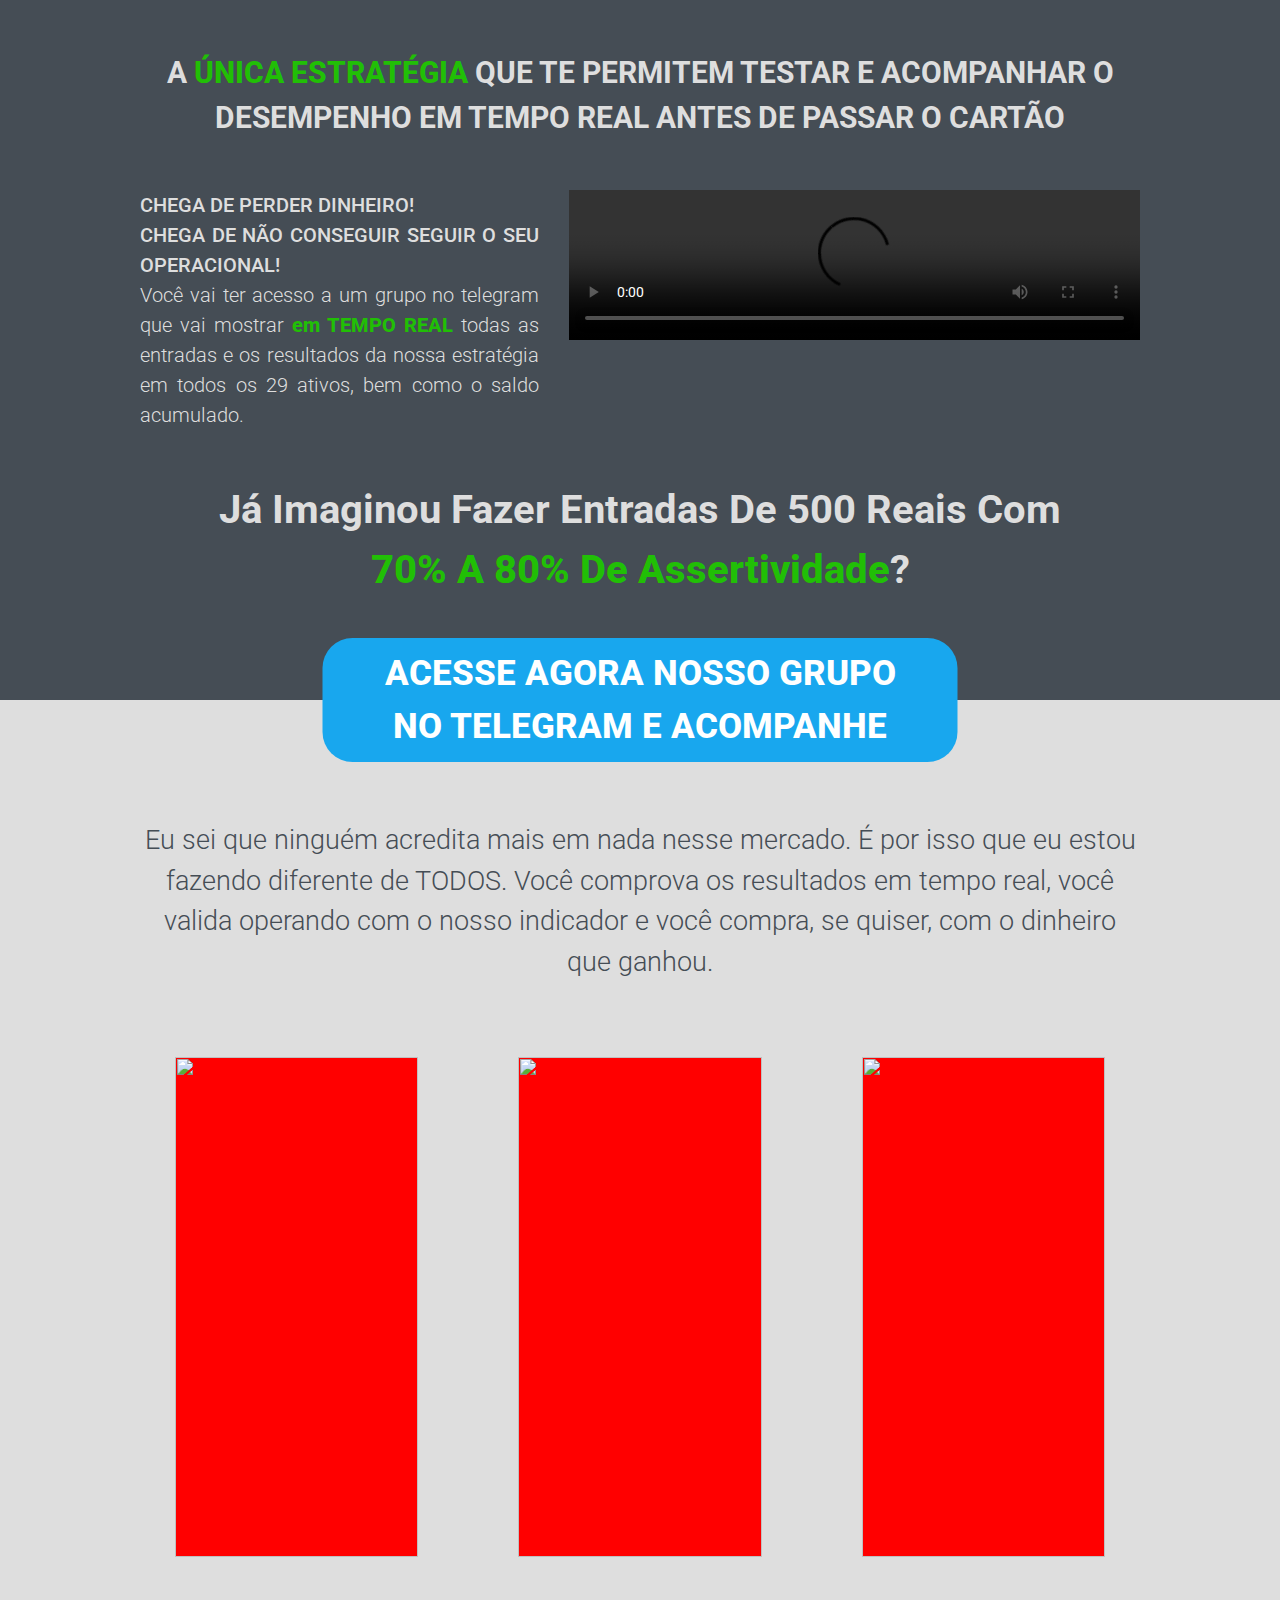
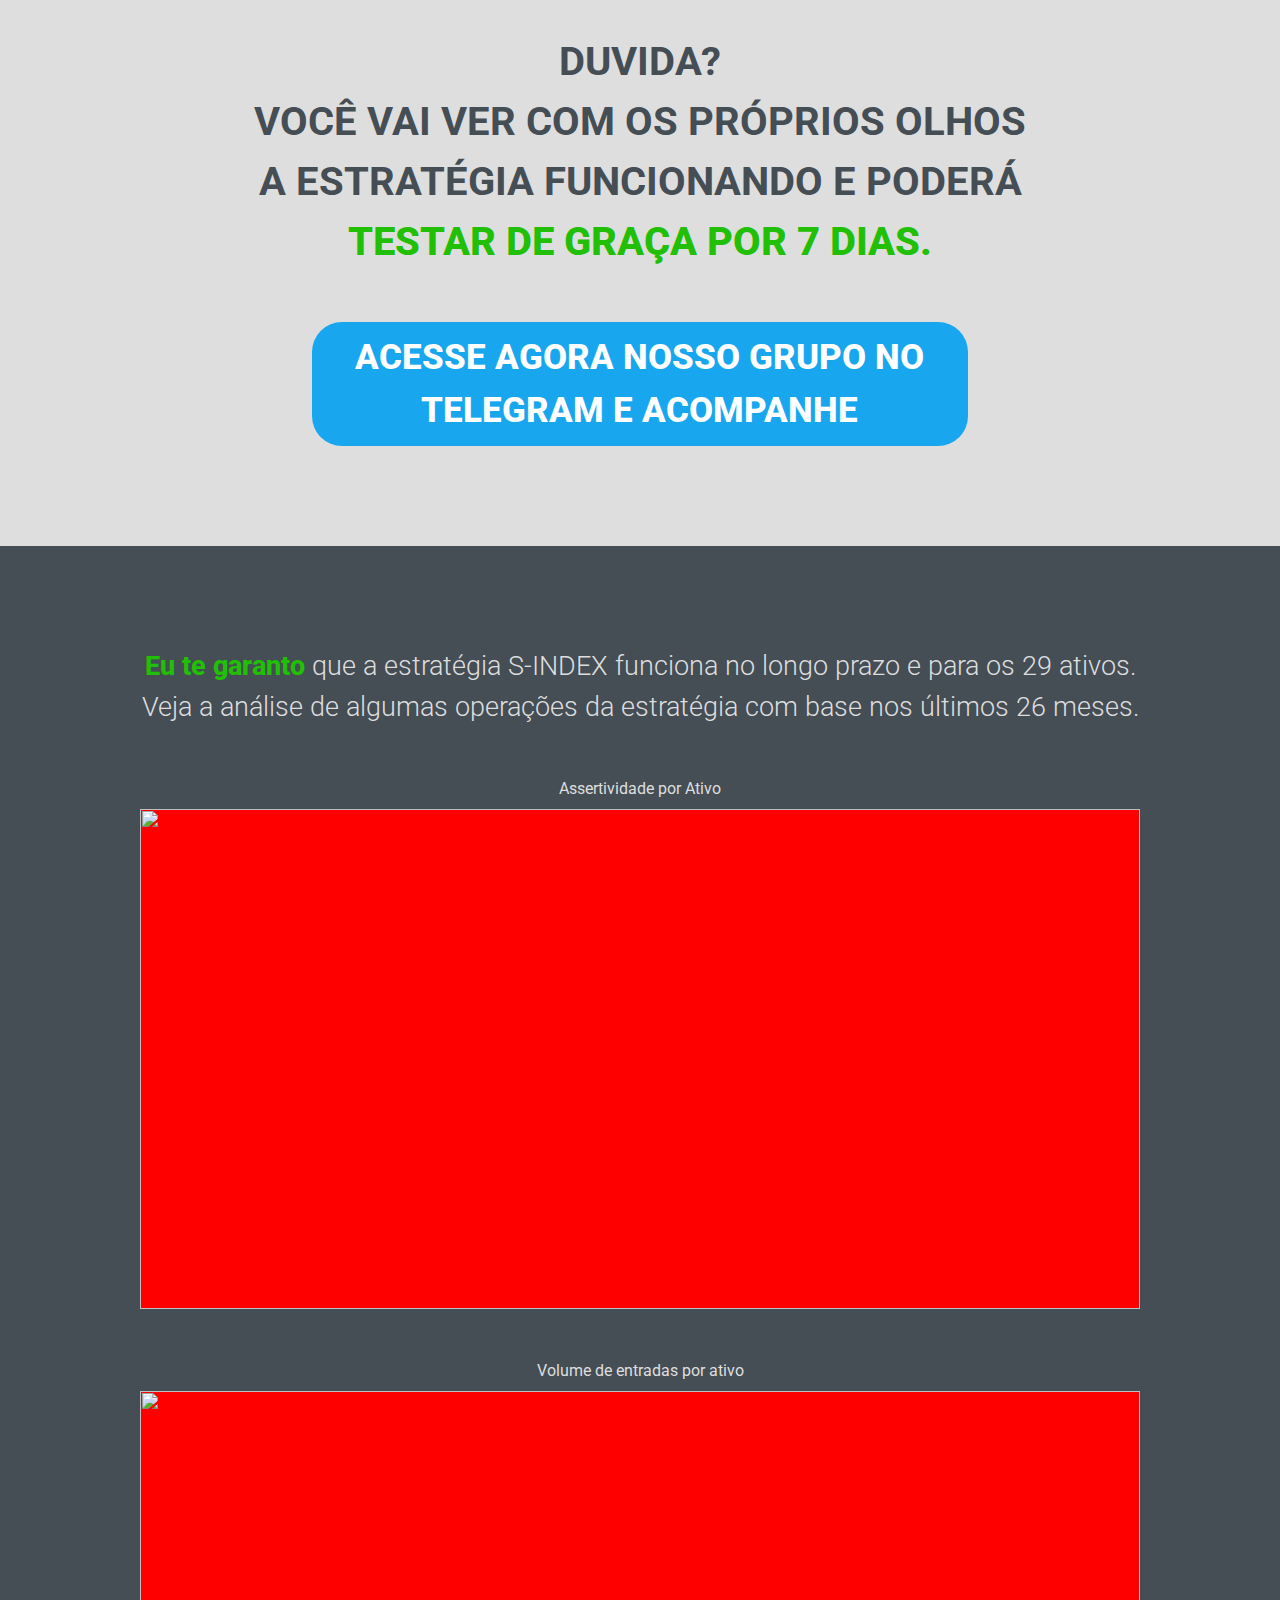
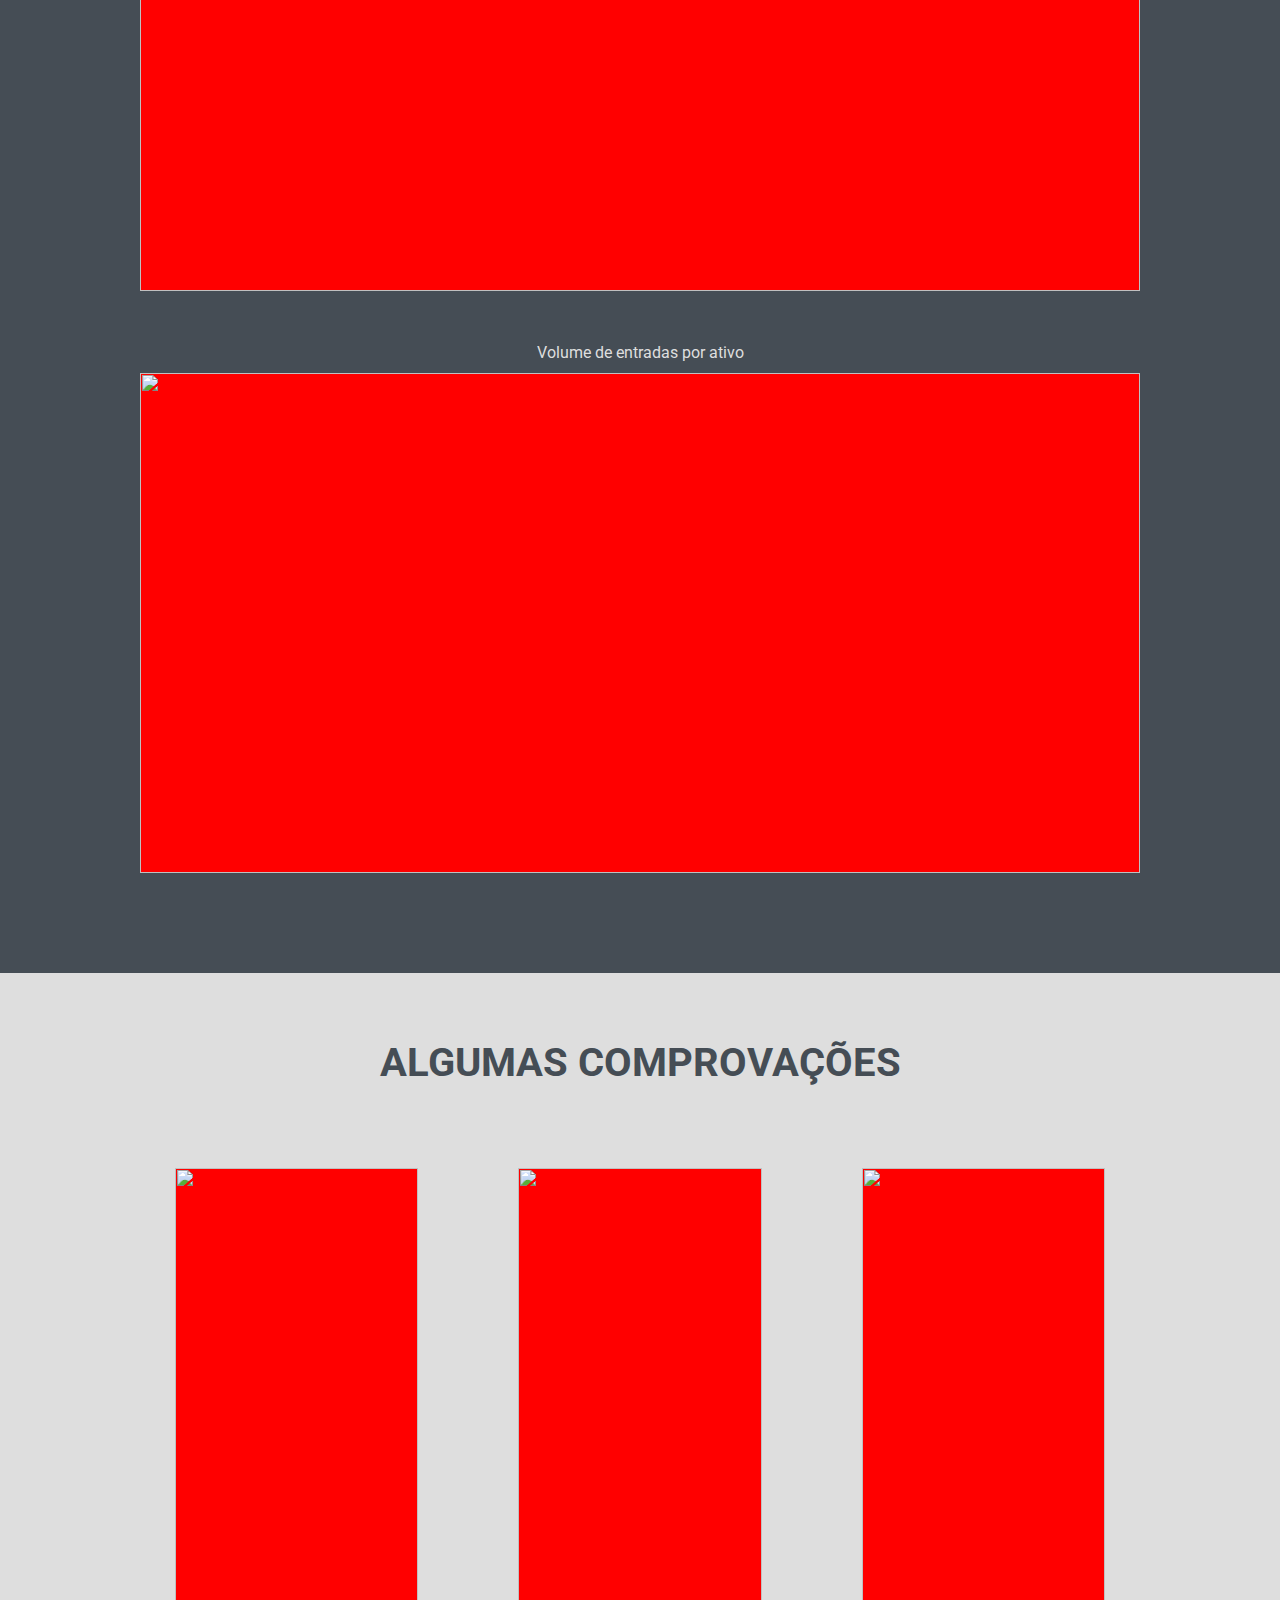
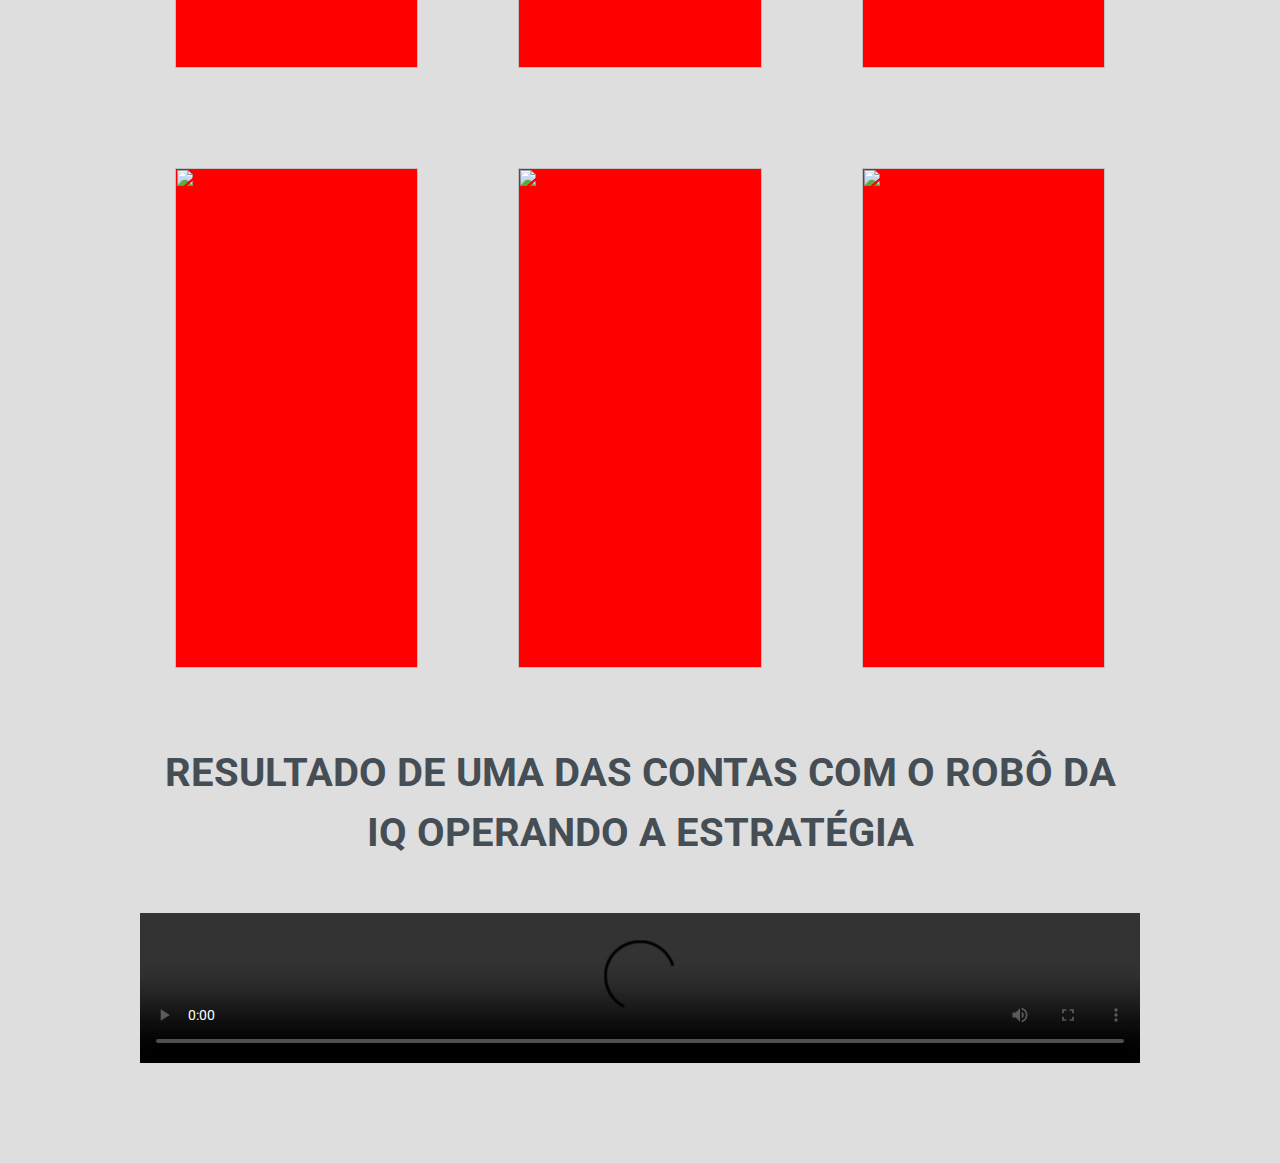
==== OB_Robot/telegram.html @ 0d01cfb4 "Tela telegram Robo de OB" ====
<html>
   <head>
      <link rel="stylesheet" href="https://cdn.jsdelivr.net/npm/bootstrap@4.3.1/dist/css/bootstrap.min.css" integrity="sha384-ggOyR0iXCbMQv3Xipma34MD+dH/1fQ784/j6cY/iJTQUOhcWr7x9JvoRxT2MZw1T" crossorigin="anonymous">
      <link rel="stylesheet" href="./assets/styles/telegram.css">
      <link rel="preconnect" href="https://fonts.googleapis.com"> 
      <link rel="preconnect" href="https://fonts.gstatic.com" crossorigin> 
      <link href="https://fonts.googleapis.com/css2?family=Roboto:ital,wght@0,100;0,300;0,400;0,500;0,700;0,900;1,100;1,300;1,400;1,500;1,700;1,900&display=swap" rel="stylesheet">
      <script src="https://ajax.googleapis.com/ajax/libs/jquery/3.6.0/jquery.min.js"></script>
   </head>
   <body>
      <!-- 1 Seção -->
      <div class="section-even">
         <div class="row">
            <div class="col-md-12">
               <div class="title">
                  A <span class="highlight-text">ÚNICA ESTRATÉGIA</span> QUE TE PERMITEM TESTAR E ACOMPANHAR 
                  O DESEMPENHO EM TEMPO REAL ANTES DE PASSAR O CARTÃO
               </div>
            </div>
         </div>
         <div class="row row-spacement">
            <div class="col-md-5">
               <div class="sub-title">
                  <span class="emphasis-subtitle">Chega de perder dinheiro!</span><br>
                  <span class="emphasis-subtitle">Chega de não conseguir seguir o seu operacional!</span><br>
                  Você vai ter acesso a um grupo no telegram que vai mostrar <span class="highlight-text">em TEMPO REAL </span>
                  todas as entradas e os resultados da nossa estratégia em todos os 29 ativos, bem como o saldo acumulado.
               </div>
            </div>
            <div class="col-md-7">
               <video autoplay controls>
                  <source src="https://youtu.be/zs305UA23Dk" type="video/mp4">
                Your browser does not support the video tag.
                </video>
            </div>
         </div>
         <div class="row row-spacement">
            <div class="col-md-12">
               <div class="emphasis-title">
                  Já imaginou fazer entradas de 500 reais com <br>
                  <span class="highlight-text">70% a 80% de assertividade</span>?
               </div>
            </div>
         </div>
         <div class="telegram-btn-box">
            <a class="telegram-anchor">
               <div class="telegram-btn">
                  ACESSE AGORA NOSSO GRUPO NO TELEGRAM E ACOMPANHE
               </div>
            </a>
         </div>
      </div>


      <!-- 2 Seção -->
      <div class="section-odd">
         <div class="row">
            <div class="col-md-12">
               <div class="paragraph">
                  Eu sei que ninguém acredita mais em nada nesse mercado. 
                  É por isso que eu estou fazendo diferente de TODOS. 
                  Você comprova os resultados em tempo real, você valida operando com o nosso indicador 
                  e você compra, se quiser, com o dinheiro que ganhou.
               </div>
            </div>
         </div>
         <div class="row row-spacement">
            <div class="col-md-4 image-spacement ">
               <img src="" class="image-carousel">
            </div>
            <div class="col-md-4 image-spacement ">
               <img src="" class="image-carousel" >
            </div>
            <div class="col-md-4 image-spacement ">
               <img src="" class="image-carousel">
            </div>
         </div>
         <div class="row row-spacement">
            <div class="col-md-12">
               <div class="emphasis-title">
                  DUVIDA?<br> 
                  VOCÊ VAI VER COM OS PRÓPRIOS OLHOS <br> 
                  A ESTRATÉGIA FUNCIONANDO E PODERÁ <br> 
                  <span class="highlight-text">TESTAR DE GRAÇA POR 7 DIAS.</span>
               </div>
            </div>
         </div>
         <div class="row row-spacement">
            <div class="col-md-2"></div>
            <div class="col-md-8">
               <a class="telegram-anchor">
                  <div class="telegram-btn">
                     ACESSE AGORA NOSSO GRUPO NO<br> TELEGRAM E ACOMPANHE
                  </div>
               </a>
            </div>
            <div class="col-md-2"></div>
         </div>
      </div>


      <!-- 3 Seção -->
      <div class="section-even">
         <div class="row row-spacement">
            <div class="col-md-12">
               <div class="paragraph">
                  <span class="highlight-text">Eu te garanto</span> que a estratégia S-INDEX 
                  funciona no longo prazo e para os 29 ativos. 
                  Veja a análise de algumas operações da estratégia com base nos últimos 26 meses.
               </div>
            </div>
         </div>
         <div class="row row-spacement">
            <div class="col-md-12">
               <div class="image-with-label">
                  <label>Assertividade por Ativo</label>
                  <img src="">
               </div>
            </div>
         </div>
         <div class="row row-spacement">
            <div class="col-md-12">
               <div class="image-with-label">
                  <label>Volume de entradas por ativo</label>
                  <img src="">
               </div>
            </div>
         </div>
         <div class="row row-spacement">
            <div class="col-md-12">
               <div class="image-with-label">
                  <label>Volume de entradas por ativo</label>
                  <img src="">
               </div>
            </div>
         </div>
      </div>


      <!-- 4 Seção -->
      <div class="section-odd" style="padding-top: 60px">
         <div class="row">
            <div class="col-md-12">
               <div class="title" style="font-size: 40px">
                  ALGUMAS COMPROVAÇÕES
               </div>
            </div>
         </div>
         <div class="row row-spacement">
            <div class="col-md-4 image-spacement ">
               <img src="" class="image-carousel">
            </div>
            <div class="col-md-4 image-spacement ">
               <img src="" class="image-carousel" >
            </div>
            <div class="col-md-4 image-spacement ">
               <img src="" class="image-carousel">
            </div>
         </div>
         <div class="row row-spacement">
            <div class="col-md-4 image-spacement ">
               <img src="" class="image-carousel">
            </div>
            <div class="col-md-4 image-spacement ">
               <img src="" class="image-carousel" >
            </div>
            <div class="col-md-4 image-spacement ">
               <img src="" class="image-carousel">
            </div>
         </div>
         <div class="row row-spacement">
            <div class="col-md-12">
               <div class="title" style="font-size: 40px">
                  RESULTADO DE UMA DAS CONTAS COM O ROBÔ DA IQ OPERANDO A ESTRATÉGIA
               </div>
            </div>
         </div>
         <div class="row row-spacement">
            <div class="col-md-12">
               <video controls>
                  <source src="https://youtu.be/zs305UA23Dk" type="video/mp4">
                Your browser does not support the video tag.
                </video>
            </div>
         </div>
      </div>


      <!-- Rodapé -->
   </body>
</html>
---- OB_Robot/assets/styles/telegram.css ----
* {
    font-family: 'Roboto', sans-serif;
 }
 .section-even
 {
    position: relative;
    display: block;
    background-color: #454D55;
    color: #DEDEDE;
    width: 100%;
    min-height: 50%;
    padding: 50px 140px 100px 140px;
 }
 .section-odd
 {
    position: relative;
    display: block;
    background-color: #DEDEDE;
    color: #454D55;
    width: 100%;
    min-height: 50%;
    padding: 120px 140px 100px 140px;
 }
 .title {
    font-size: 30px;
    text-transform: capitalize;
    text-align: center;
    font-weight: 700;
    width: 100%;
 }
 .sub-title{
    font-size: 20px;
    text-align: justify;
    font-weight: 300;
    width: 100%;
 }
 .emphasis-title{
    font-size: 40px;
    text-transform: capitalize;
    text-align: center;
    font-weight: 700;
    width: 100%;
 }
 .highlight-text {
    color: #21bf06;
    font-weight: 800;
 }
 .row-spacement {
    margin-top: 50px;
 }
 .emphasis-subtitle {
    font-weight: 500;
    text-transform: uppercase;
 }
 video {
    width: 100%;
    height: auto;
 }
 .telegram-btn-box{
    position: absolute;
    z-index: 2;
    bottom: -62px;
    width: 635px;
    left: 50%;
    -webkit-transform: translateX(-50%);
    transform: translateX(-50%)
 }
 .telegram-anchor{

 }
 .telegram-btn {
    background-color: #18A7EE;
    color: #fff;
    font-size: 35px;
    font-weight: 800;
    text-align: center;
    border: none;
    border-radius: 30px;
    padding: 10px 35px;
    width: 100%;
    height: 124px;
    cursor: pointer;
    transition: all .2s;
 }
 .telegram-anchor:hover .telegram-btn{
    background-color: #1579ab;
 }
 .paragraph {
    font-size: 27px;
    text-align: center;
    font-weight: 300;
    width: 100%;
 }

 .image-spacement {
    padding: 25px 50px;
 }
 .image-carousel {
    width: 100%;
    /* height: auto; */
    height: 500px;
    background-color: red;
 }
 .image-with-label{
    display: flex;
    flex-direction: column;
 }
 .image-with-label label{
    width: 100%;
    text-align:center;
 }
 .image-with-label img{
    width: 100%;
    height: 500px;
    /* height: auto; */
    background-color: red;
 }
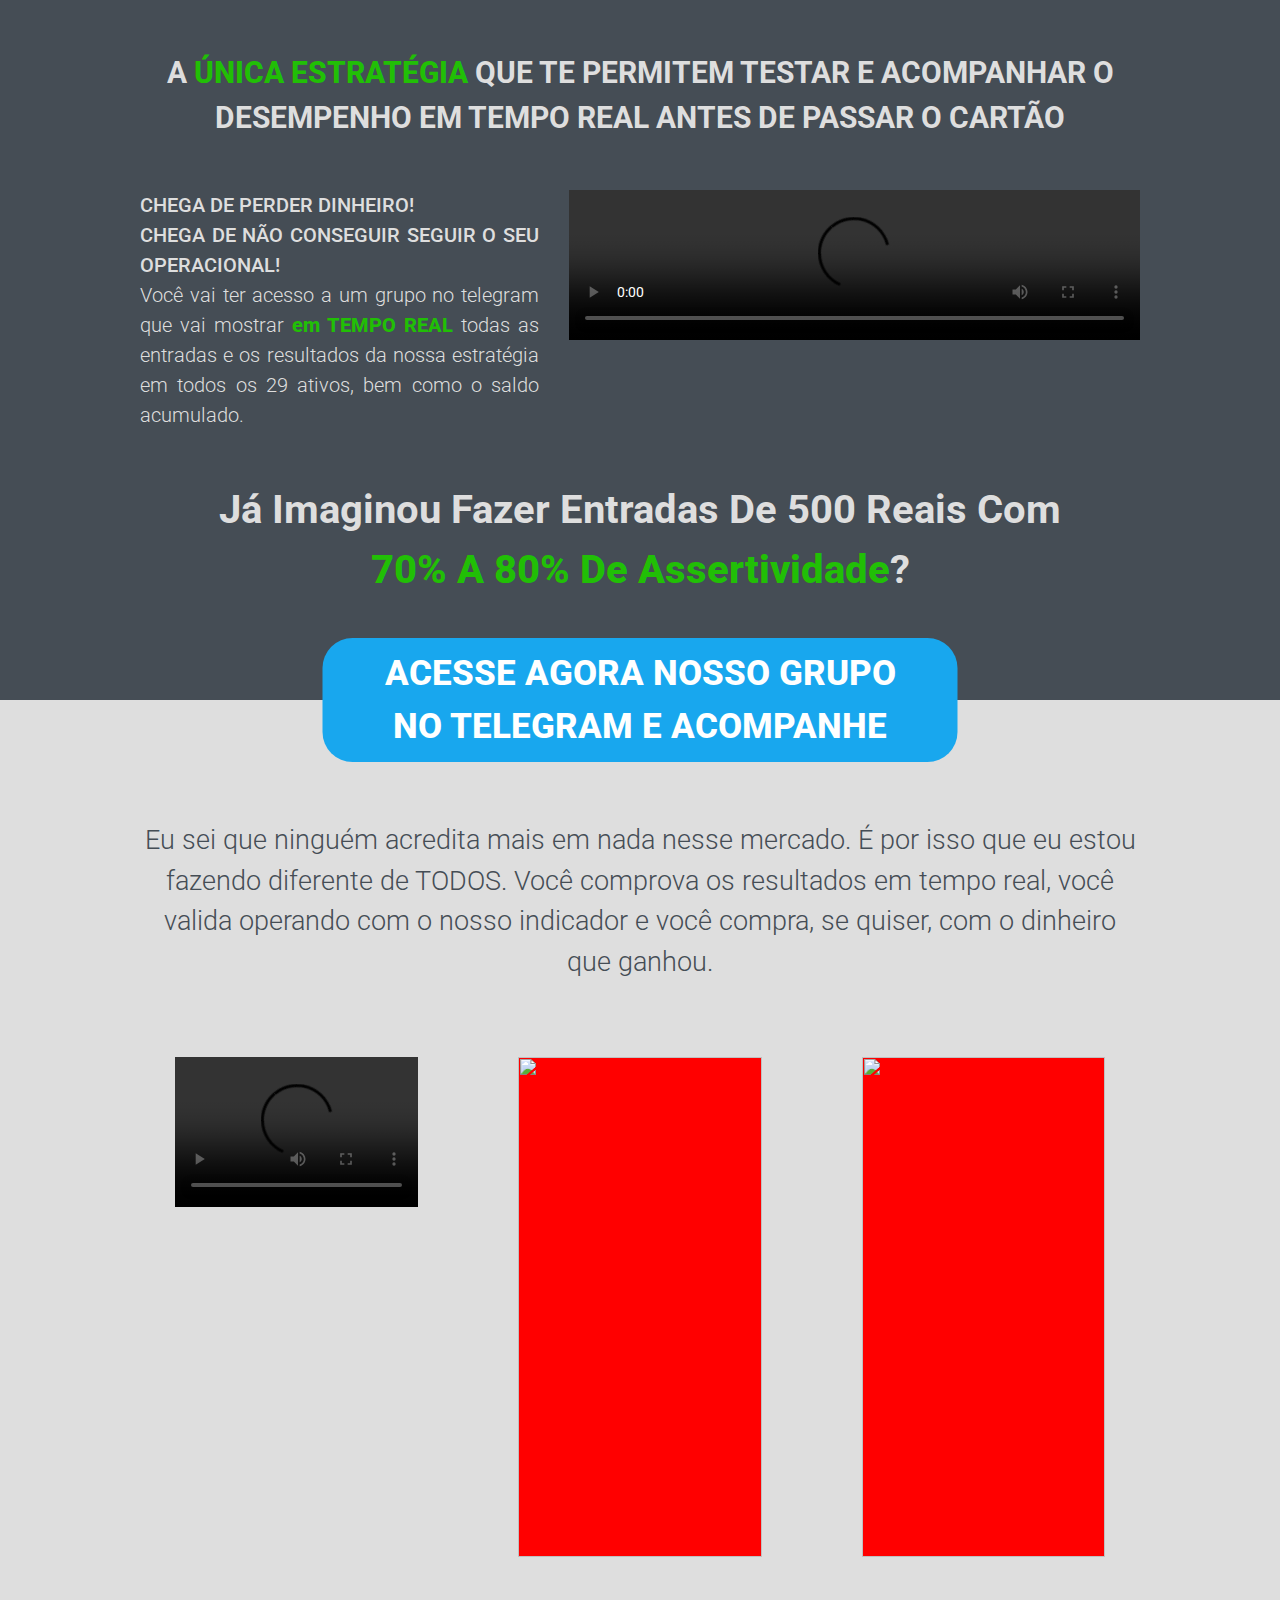
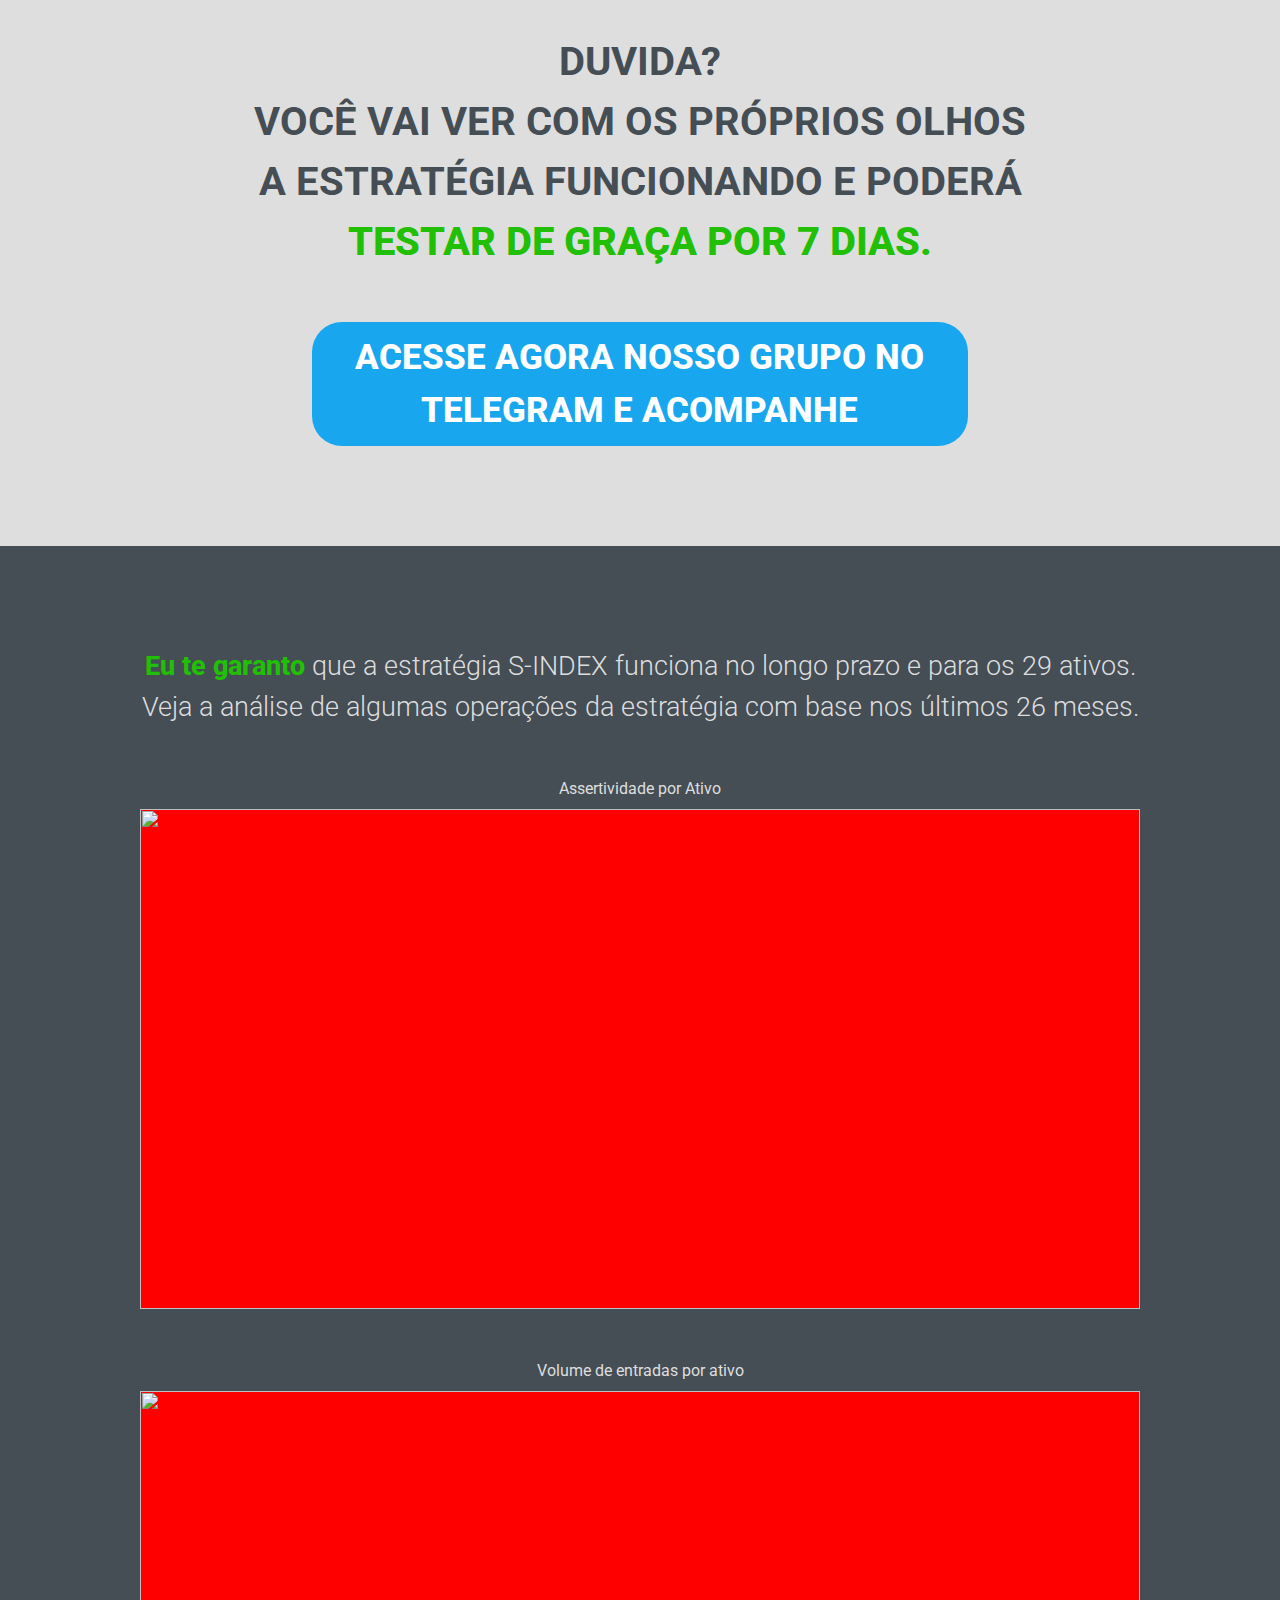
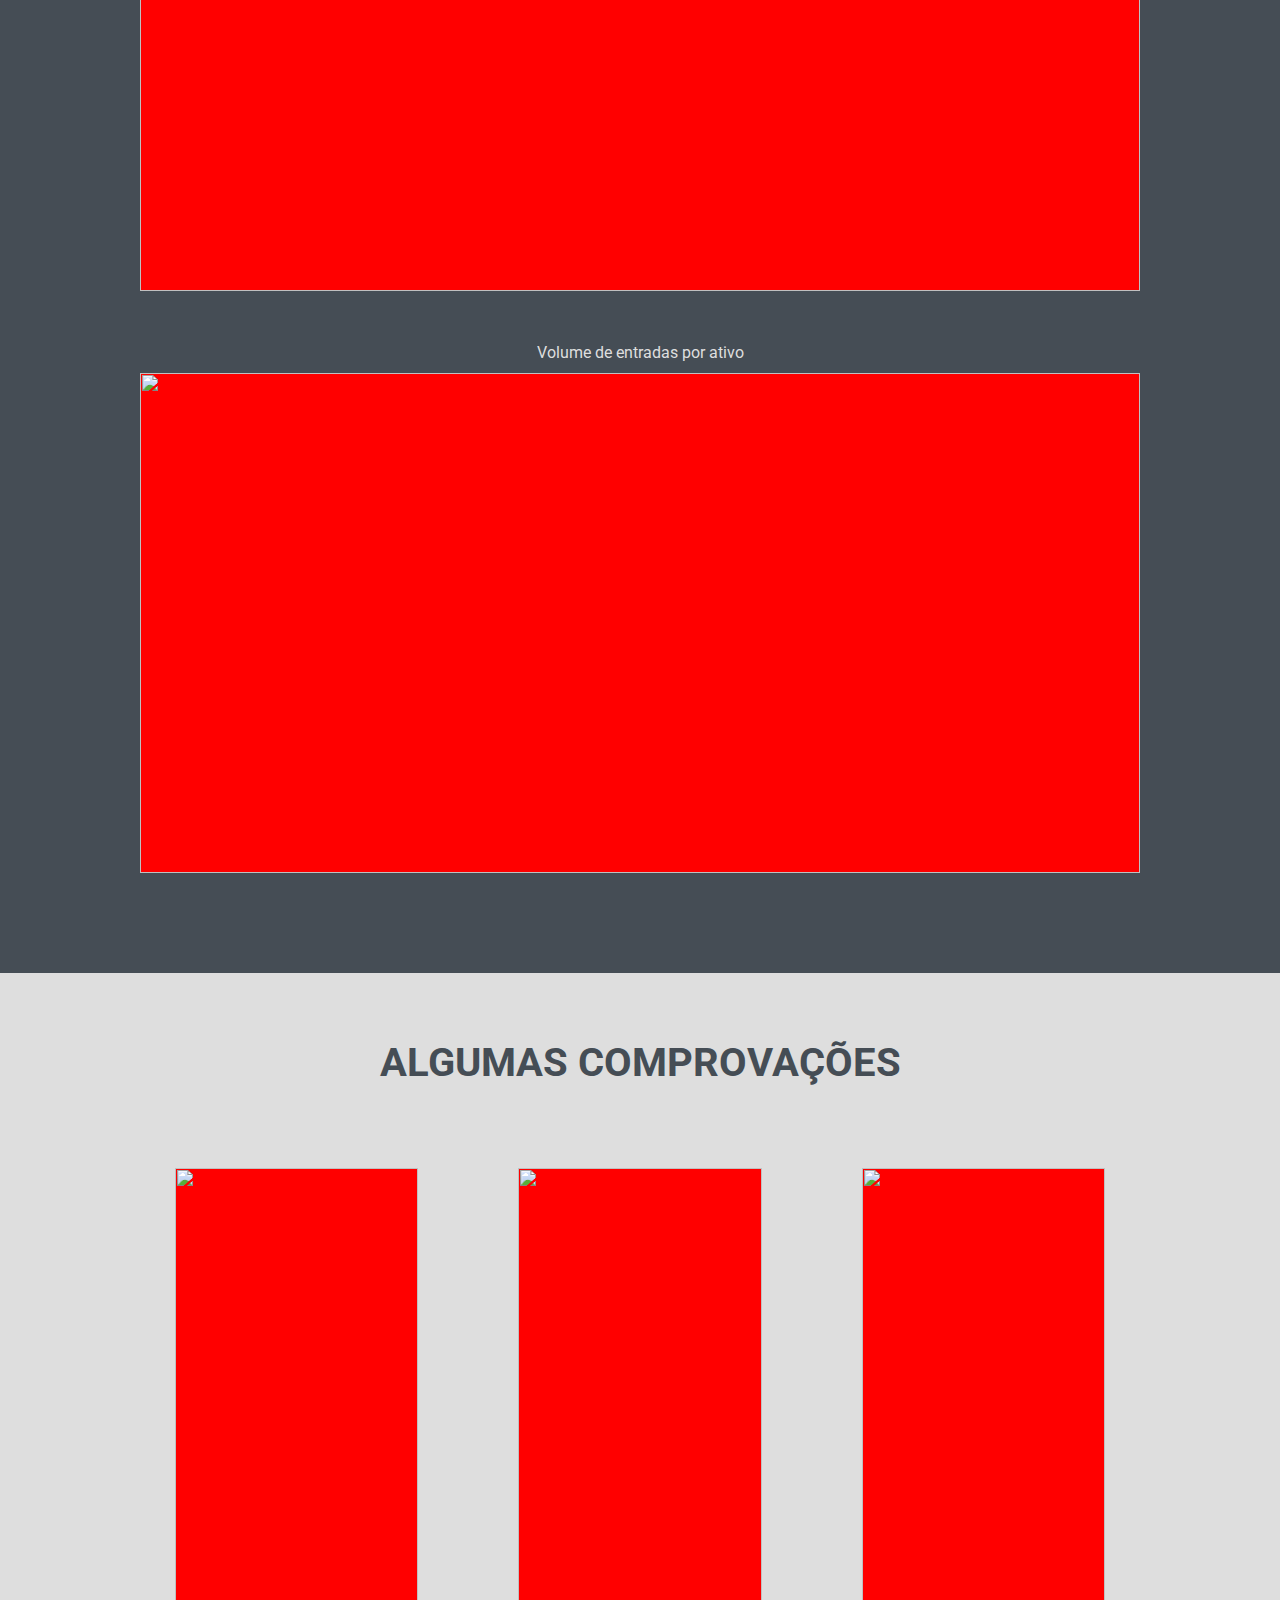
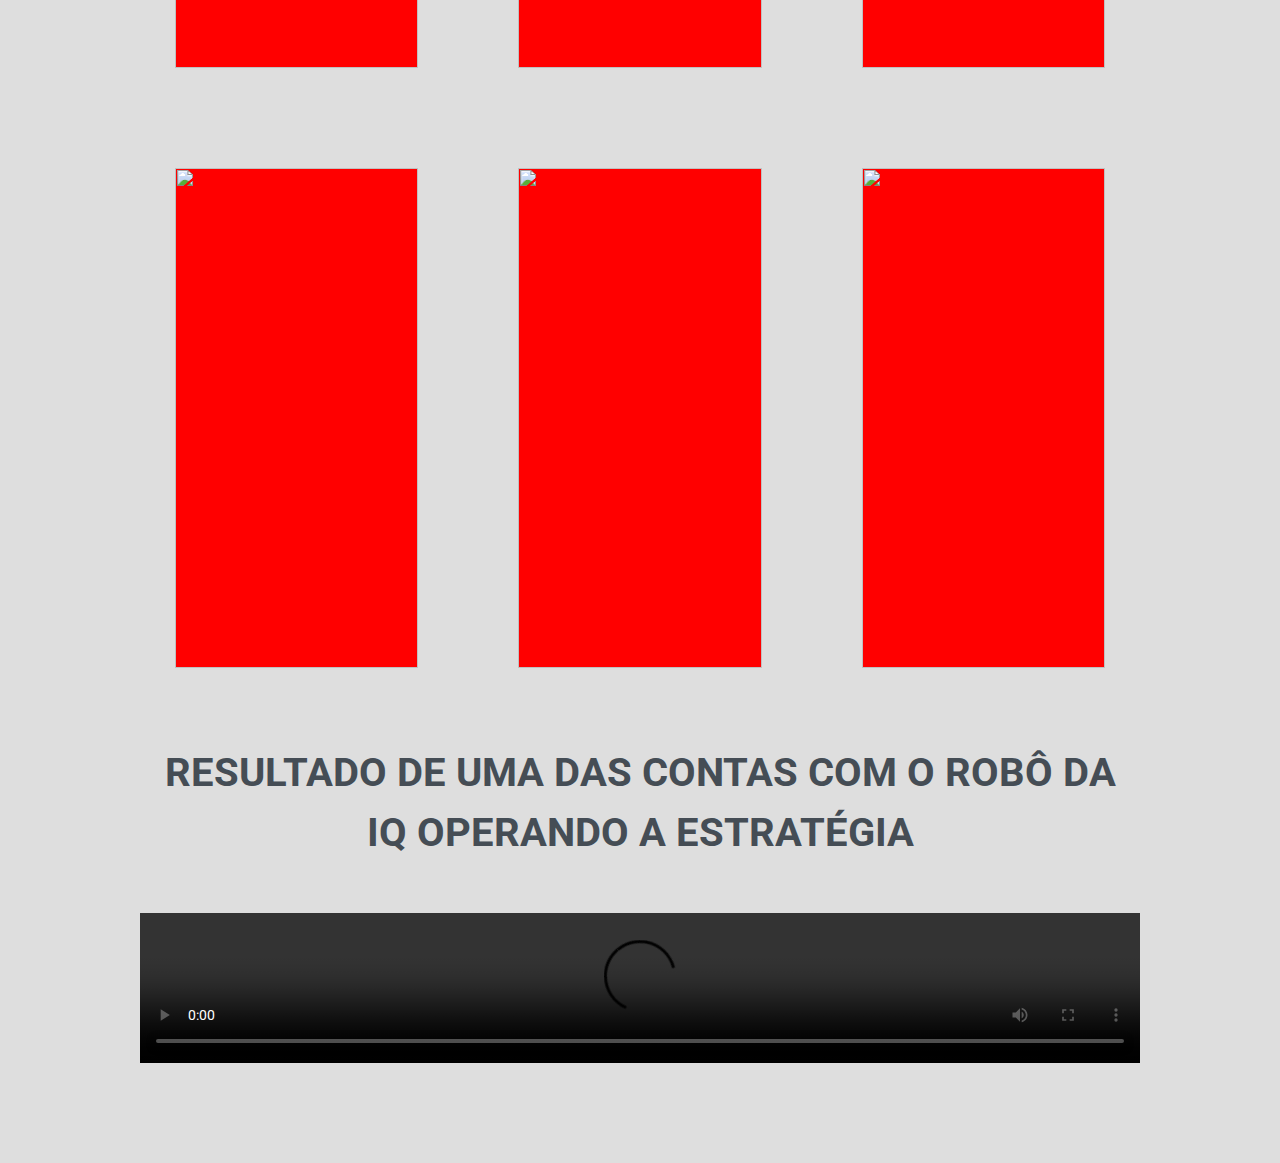
==== commit c5fadc1d: "Update telegram.html" ====
--- a/OB_Robot/telegram.html
+++ b/OB_Robot/telegram.html
@@ -6,6 +6,23 @@
       <link rel="preconnect" href="https://fonts.gstatic.com" crossorigin> 
       <link href="https://fonts.googleapis.com/css2?family=Roboto:ital,wght@0,100;0,300;0,400;0,500;0,700;0,900;1,100;1,300;1,400;1,500;1,700;1,900&display=swap" rel="stylesheet">
       <script src="https://ajax.googleapis.com/ajax/libs/jquery/3.6.0/jquery.min.js"></script>
+      <!-- Meta Pixel Code -->
+      <script>
+      !function(f,b,e,v,n,t,s)
+      {if(f.fbq)return;n=f.fbq=function(){n.callMethod?
+      n.callMethod.apply(n,arguments):n.queue.push(arguments)};
+      if(!f._fbq)f._fbq=n;n.push=n;n.loaded=!0;n.version='2.0';
+      n.queue=[];t=b.createElement(e);t.async=!0;
+      t.src=v;s=b.getElementsByTagName(e)[0];
+      s.parentNode.insertBefore(t,s)}(window, document,'script',
+      'https://connect.facebook.net/en_US/fbevents.js');
+      fbq('init', '548827463547752');
+      fbq('track', 'PageView');
+      </script>
+      <noscript><img height="1" width="1" style="display:none"
+      src="https://www.facebook.com/tr?id=548827463547752&ev=PageView&noscript=1"
+      /></noscript>
+      <!-- End Meta Pixel Code -->
    </head>
    <body>
       <!-- 1 Seção -->
@@ -29,7 +46,7 @@
             </div>
             <div class="col-md-7">
                <video autoplay controls>
-                  <source src="https://youtu.be/zs305UA23Dk" type="video/mp4">
+                  <source src="./assets/images/1.mp4" type="video/mp4">
                 Your browser does not support the video tag.
                 </video>
             </div>
@@ -66,13 +83,16 @@
          </div>
          <div class="row row-spacement">
             <div class="col-md-4 image-spacement ">
-               <img src="" class="image-carousel">
-            </div>
-            <div class="col-md-4 image-spacement ">
-               <img src="" class="image-carousel" >
-            </div>
-            <div class="col-md-4 image-spacement ">
-               <img src="" class="image-carousel">
+               <video autoplay controls>
+                  <source src="./assets/images/2.mov" type="video/mov">
+                Your browser does not support the video tag.
+                </video>
+            </div>
+            <div class="col-md-4 image-spacement ">
+               <img src="./assets/images/3.PNG"" class="image-carousel" >
+            </div>
+            <div class="col-md-4 image-spacement ">
+               <img src="./assets/images/4.PNG"" class="image-carousel">
             </div>
          </div>
          <div class="row row-spacement">
@@ -114,7 +134,15 @@
             <div class="col-md-12">
                <div class="image-with-label">
                   <label>Assertividade por Ativo</label>
-                  <img src="">
+                  <img src="./assets/images/Assertividade.jpeg">
+               </div>
+            </div>
+         </div>
+         <div class="row row-spacement">
+            <div class="col-md-12">
+               <div class="image-with-label">
+                  <label>Volume de entradas por ativo</label>
+                  <img src="./assets/images/Volume.jpeg">
                </div>
             </div>
          </div>
@@ -126,14 +154,6 @@
                </div>
             </div>
          </div>
-         <div class="row row-spacement">
-            <div class="col-md-12">
-               <div class="image-with-label">
-                  <label>Volume de entradas por ativo</label>
-                  <img src="">
-               </div>
-            </div>
-         </div>
       </div>
 
 
@@ -148,24 +168,24 @@
          </div>
          <div class="row row-spacement">
             <div class="col-md-4 image-spacement ">
-               <img src="" class="image-carousel">
-            </div>
-            <div class="col-md-4 image-spacement ">
-               <img src="" class="image-carousel" >
-            </div>
-            <div class="col-md-4 image-spacement ">
-               <img src="" class="image-carousel">
-            </div>
-         </div>
-         <div class="row row-spacement">
-            <div class="col-md-4 image-spacement ">
-               <img src="" class="image-carousel">
-            </div>
-            <div class="col-md-4 image-spacement ">
-               <img src="" class="image-carousel" >
-            </div>
-            <div class="col-md-4 image-spacement ">
-               <img src="" class="image-carousel">
+               <img src="./assets/images/8.PNG" class="image-carousel">
+            </div>
+            <div class="col-md-4 image-spacement ">
+               <img src="./assets/images/9.PNG" class="image-carousel" >
+            </div>
+            <div class="col-md-4 image-spacement ">
+               <img src="./assets/images/10.PNG" class="image-carousel">
+            </div>
+         </div>
+         <div class="row row-spacement">
+            <div class="col-md-4 image-spacement ">
+               <img src="./assets/images/11.jpeg" class="image-carousel">
+            </div>
+            <div class="col-md-4 image-spacement ">
+               <img src="./assets/images/12.jpeg" class="image-carousel">
+            </div>
+            <div class="col-md-4 image-spacement ">
+               <img src="./assets/images/13.jpeg" class="image-carousel">
             </div>
          </div>
          <div class="row row-spacement">
@@ -177,8 +197,8 @@
          </div>
          <div class="row row-spacement">
             <div class="col-md-12">
-               <video controls>
-                  <source src="https://youtu.be/zs305UA23Dk" type="video/mp4">
+               <video autoplay controls>
+                  <source src="./assets/images/2.mov" type="video/mov">
                 Your browser does not support the video tag.
                 </video>
             </div>
@@ -188,4 +208,4 @@
 
       <!-- Rodapé -->
    </body>
-</html>+</html>
